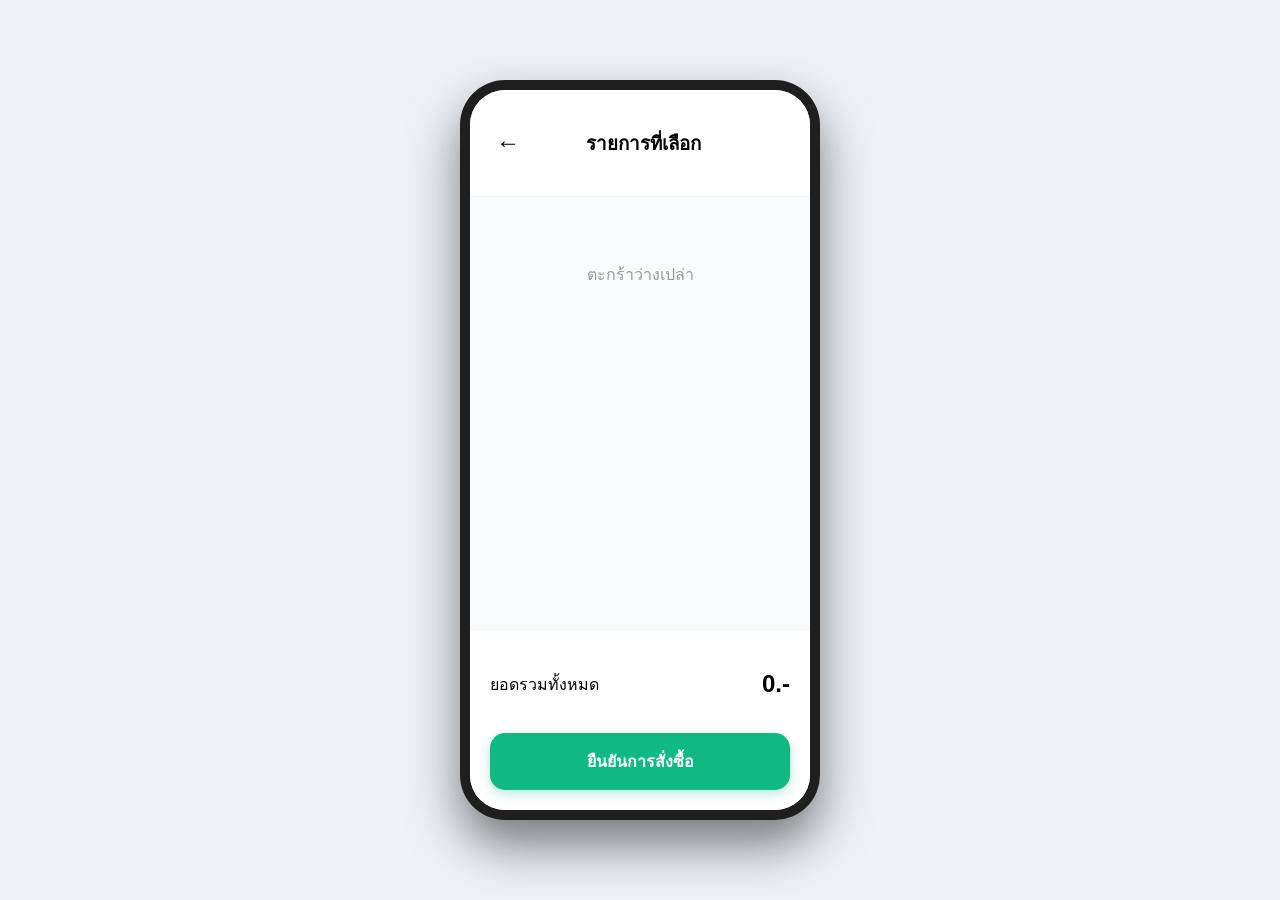
==== cart.html @ 3ea1ee1e "first commit" ====
<!DOCTYPE html>
<html lang="th">
<head>
    <meta charset="UTF-8">
    <meta name="viewport" content="width=device-width, initial-scale=1.0">
    <title>Cart - Canteen Connect</title>
    <link rel="stylesheet" href="src/css/phone-frame.css">
    <link rel="stylesheet" href="src/css/cart-style.css">
</head>
<body>
    <div class="phone-frame">
        <div class="screen-container">
            <header class="cart-header">
                <button class="back-btn" onclick="location.href='menu.html'">←</button>
                <h3>รายการที่เลือก</h3>
                <div style="width: 30px;"></div>
            </header>

            <div class="cart-content">
                <div id="cart-items-list"></div>
            </div>

            <footer class="cart-footer">
                <div class="summary-row">
                    <span>ยอดรวมทั้งหมด</span>
                    <h2 id="total-price">0.-</h2>
                </div>
                <button class="confirm-btn" onclick="confirmOrder()">ยืนยันการสั่งซื้อ</button>
            </footer>
        </div>
    </div>

    <script src="src/js/cart-logic.js"></script>
</body>
</html>
---- src/css/phone-frame.css ----
body {
    margin: 0;
    min-height: 100vh;
    display: flex;
    justify-content: center;
    align-items: center;
    background: #eef2f7;
    font-family: sans-serif;
}
.phone-frame {
    width: 360px;
    height: 740px;
    background-color: #1f1f1f;
    border-radius: 45px;
    padding: 10px;
    box-shadow: 0 25px 50px rgba(0,0,0,0.5);
    position: relative;
}
.screen-container {
    width: 100%;
    height: 100%;
    background-color: #fff;
    border-radius: 35px;
    overflow: hidden;
    position: relative;
    display: flex;
    flex-direction: column;
}
.app-content-area {
    flex: 1;
    overflow-y: auto;
    scrollbar-width: none;
}
.app-content-area::-webkit-scrollbar { display: none; }
---- src/css/cart-style.css ----
:root {
    --app-primary: #10b981;
    --text-main: #1e293b;
    --app-bg: #f8fafc;
}

::-webkit-scrollbar { display: none; }
* { box-sizing: border-box; scrollbar-width: none; }

.screen-container { background: white; display: flex; flex-direction: column; height: 100%; overflow-x: hidden; }

.cart-header { padding: 20px; display: flex; justify-content: space-between; align-items: center; border-bottom: 1px solid #f1f5f9; background: white; flex-shrink: 0; }
.back-btn { background: none; border: none; font-size: 24px; cursor: pointer; }

.cart-content { flex: 1; overflow-y: auto; overflow-x: hidden; padding: 15px; background: var(--app-bg); width: 100%; }

/* ✨ ส่วนที่เพิ่ม: การจัดกลุ่มร้านค้า */
.shop-group-container {
    background: white; border-radius: 20px; padding: 15px; margin-bottom: 20px;
    box-shadow: 0 4px 12px rgba(0,0,0,0.03); border: 1px solid #f1f5f9;
}

.shop-group-header { font-weight: 800; color: var(--text-main); font-size: 14px; margin-bottom: 12px; display: flex; align-items: center; gap: 8px; }

.cart-item-card { display: flex; justify-content: space-between; align-items: center; padding: 10px 0; border-bottom: 1px dashed #f1f5f9; }
.item-info h4 { margin: 0; font-size: 13px; color: var(--text-main); }
.item-info span { color: var(--app-primary); font-weight: bold; font-size: 12px; }

.stepper { display: flex; align-items: center; gap: 10px; background: #f1f5f9; padding: 4px 8px; border-radius: 8px; }
.step-btn { background: white; border: none; width: 22px; height: 22px; border-radius: 4px; cursor: pointer; font-weight: bold; display: flex; justify-content: center; align-items: center; }

/* ✨ ช่องหมายเหตุแยกตามร้าน */
.shop-notes-area { margin-top: 15px; }
.shop-notes-area input {
    width: 100%; padding: 10px; border-radius: 10px; border: 1px solid #e2e8f0;
    font-size: 12px; background: #f8fafc; outline: none;
}
.shop-notes-area input:focus { border-color: var(--app-primary); }

.cart-footer { padding: 20px; border-top: 1px solid #f1f5f9; background: white; flex-shrink: 0; }
.summary-row { display: flex; justify-content: space-between; align-items: center; margin-bottom: 15px; }
.confirm-btn { width: 100%; padding: 16px; background: var(--app-primary); color: white; border: none; border-radius: 15px; font-weight: bold; font-size: 16px; cursor: pointer; box-shadow: 0 4px 12px rgba(16, 185, 129, 0.3); }
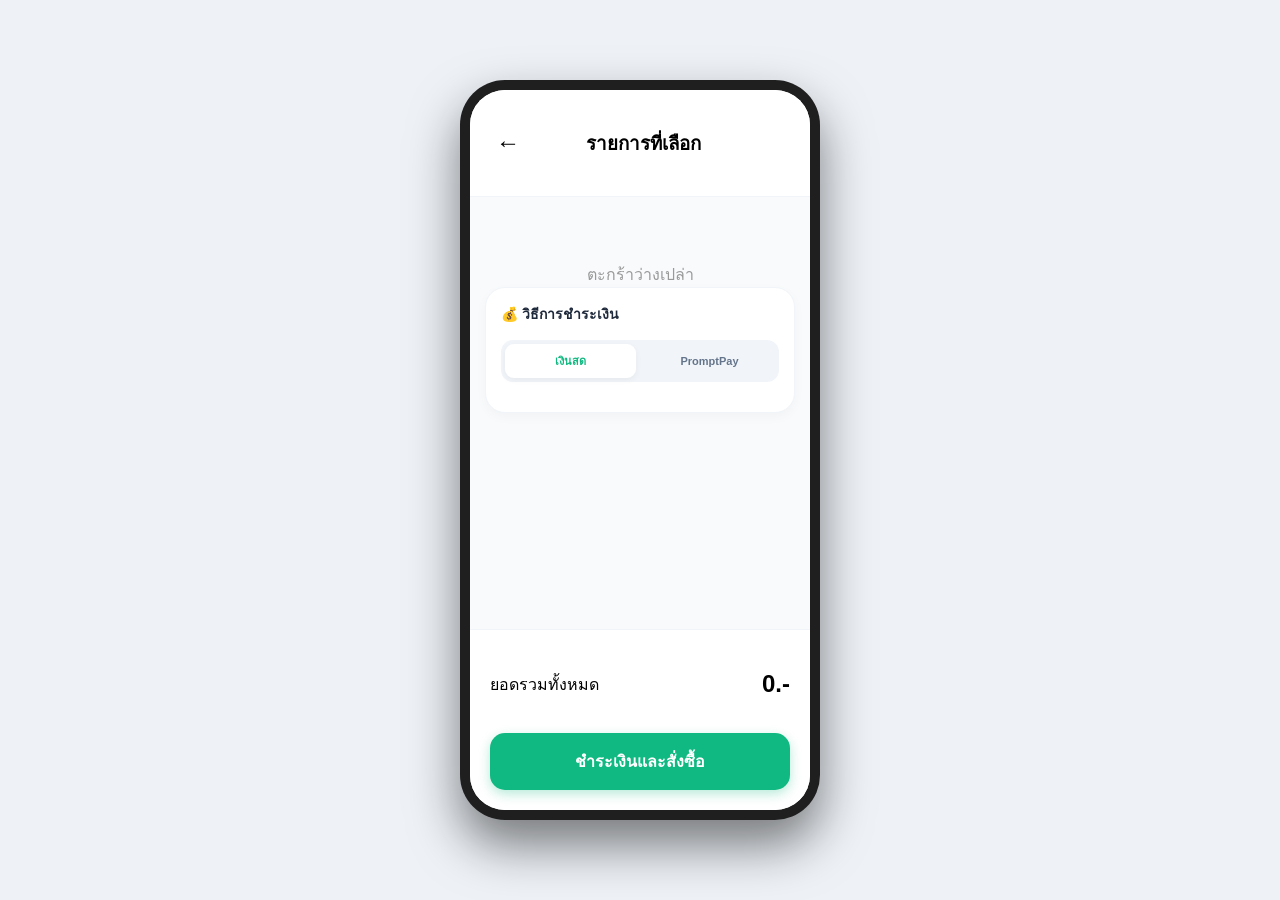
==== commit f08dd99d: "เพิ่มระบบเลือกภาชนะและติดตามออเดอร์" ====
--- a/cart.html
+++ b/cart.html
@@ -18,6 +18,14 @@
 
             <div class="cart-content">
                 <div id="cart-items-list"></div>
+                
+                <div class="payment-section shop-group-container">
+                    <div class="shop-group-header">💰 วิธีการชำระเงิน</div>
+                    <div class="dining-options">
+                        <button class="option-btn active" id="pay-cash" onclick="selectPayment('เงินสด')">เงินสด</button>
+                        <button class="option-btn" id="pay-prompt" onclick="selectPayment('PromptPay')">PromptPay</button>
+                    </div>
+                </div>
             </div>
 
             <footer class="cart-footer">
@@ -25,11 +33,19 @@
                     <span>ยอดรวมทั้งหมด</span>
                     <h2 id="total-price">0.-</h2>
                 </div>
-                <button class="confirm-btn" onclick="confirmOrder()">ยืนยันการสั่งซื้อ</button>
+                <button class="confirm-btn" onclick="confirmOrder()">ชำระเงินและสั่งซื้อ</button>
             </footer>
+
+            <div id="success-overlay" class="modal-overlay">
+                <div class="success-modal">
+                    <div class="success-icon">✅</div>
+                    <h2 id="success-msg">ชำระเงินสำเร็จ!</h2>
+                    <p>ระบบกำลังพาคุณไปหน้าติดตามอาหาร</p>
+                    <button class="modal-btn" onclick="goToStatus()">ตกลง</button>
+                </div>
+            </div>
         </div>
     </div>
-
     <script src="src/js/cart-logic.js"></script>
 </body>
 </html>
--- a/src/css/cart-style.css
+++ b/src/css/cart-style.css
@@ -7,20 +7,23 @@
 ::-webkit-scrollbar { display: none; }
 * { box-sizing: border-box; scrollbar-width: none; }
 
-.screen-container { background: white; display: flex; flex-direction: column; height: 100%; overflow-x: hidden; }
+.screen-container { background: white; display: flex; flex-direction: column; height: 100%; overflow-x: hidden; position: relative; }
 
 .cart-header { padding: 20px; display: flex; justify-content: space-between; align-items: center; border-bottom: 1px solid #f1f5f9; background: white; flex-shrink: 0; }
 .back-btn { background: none; border: none; font-size: 24px; cursor: pointer; }
 
 .cart-content { flex: 1; overflow-y: auto; overflow-x: hidden; padding: 15px; background: var(--app-bg); width: 100%; }
 
-/* ✨ ส่วนที่เพิ่ม: การจัดกลุ่มร้านค้า */
 .shop-group-container {
     background: white; border-radius: 20px; padding: 15px; margin-bottom: 20px;
     box-shadow: 0 4px 12px rgba(0,0,0,0.03); border: 1px solid #f1f5f9;
 }
 
 .shop-group-header { font-weight: 800; color: var(--text-main); font-size: 14px; margin-bottom: 12px; display: flex; align-items: center; gap: 8px; }
+
+.dining-options { display: flex; gap: 8px; margin: 15px 0; background: #f1f5f9; padding: 4px; border-radius: 12px; }
+.option-btn { flex: 1; padding: 8px 4px; border: none; border-radius: 9px; background: transparent; color: #64748b; font-size: 11px; font-weight: 600; cursor: pointer; transition: 0.2s; }
+.option-btn.active { background: white; color: var(--app-primary); box-shadow: 0 2px 6px rgba(0,0,0,0.05); }
 
 .cart-item-card { display: flex; justify-content: space-between; align-items: center; padding: 10px 0; border-bottom: 1px dashed #f1f5f9; }
 .item-info h4 { margin: 0; font-size: 13px; color: var(--text-main); }
@@ -29,14 +32,28 @@
 .stepper { display: flex; align-items: center; gap: 10px; background: #f1f5f9; padding: 4px 8px; border-radius: 8px; }
 .step-btn { background: white; border: none; width: 22px; height: 22px; border-radius: 4px; cursor: pointer; font-weight: bold; display: flex; justify-content: center; align-items: center; }
 
-/* ✨ ช่องหมายเหตุแยกตามร้าน */
 .shop-notes-area { margin-top: 15px; }
-.shop-notes-area input {
-    width: 100%; padding: 10px; border-radius: 10px; border: 1px solid #e2e8f0;
-    font-size: 12px; background: #f8fafc; outline: none;
-}
-.shop-notes-area input:focus { border-color: var(--app-primary); }
+.shop-notes-area input { width: 100%; padding: 10px; border-radius: 10px; border: 1px solid #e2e8f0; font-size: 12px; background: #f8fafc; outline: none; }
 
 .cart-footer { padding: 20px; border-top: 1px solid #f1f5f9; background: white; flex-shrink: 0; }
 .summary-row { display: flex; justify-content: space-between; align-items: center; margin-bottom: 15px; }
-.confirm-btn { width: 100%; padding: 16px; background: var(--app-primary); color: white; border: none; border-radius: 15px; font-weight: bold; font-size: 16px; cursor: pointer; box-shadow: 0 4px 12px rgba(16, 185, 129, 0.3); }+.confirm-btn { width: 100%; padding: 16px; background: var(--app-primary); color: white; border: none; border-radius: 15px; font-weight: bold; font-size: 16px; cursor: pointer; box-shadow: 0 4px 12px rgba(16, 185, 129, 0.3); }
+
+/* ✨ ส่วนที่เพิ่ม: สไตล์ Modal กลางจอ */
+.modal-overlay {
+    position: absolute; top: 0; left: 0; width: 100%; height: 100%;
+    background: rgba(0, 0, 0, 0.5); display: none; align-items: center; justify-content: center;
+    z-index: 1000; backdrop-filter: blur(2px);
+}
+.success-modal {
+    background: white; width: 80%; padding: 30px; border-radius: 25px;
+    text-align: center; box-shadow: 0 20px 25px -5px rgba(0, 0, 0, 0.1);
+    transform: translateY(20px); transition: 0.3s;
+}
+.success-icon { font-size: 50px; margin-bottom: 15px; }
+.success-modal h2 { font-size: 20px; color: var(--text-main); margin-bottom: 8px; }
+.success-modal p { font-size: 14px; color: #64748b; margin-bottom: 25px; }
+.modal-btn {
+    width: 100%; padding: 12px; background: var(--app-primary); color: white;
+    border: none; border-radius: 12px; font-weight: bold; cursor: pointer;
+}
